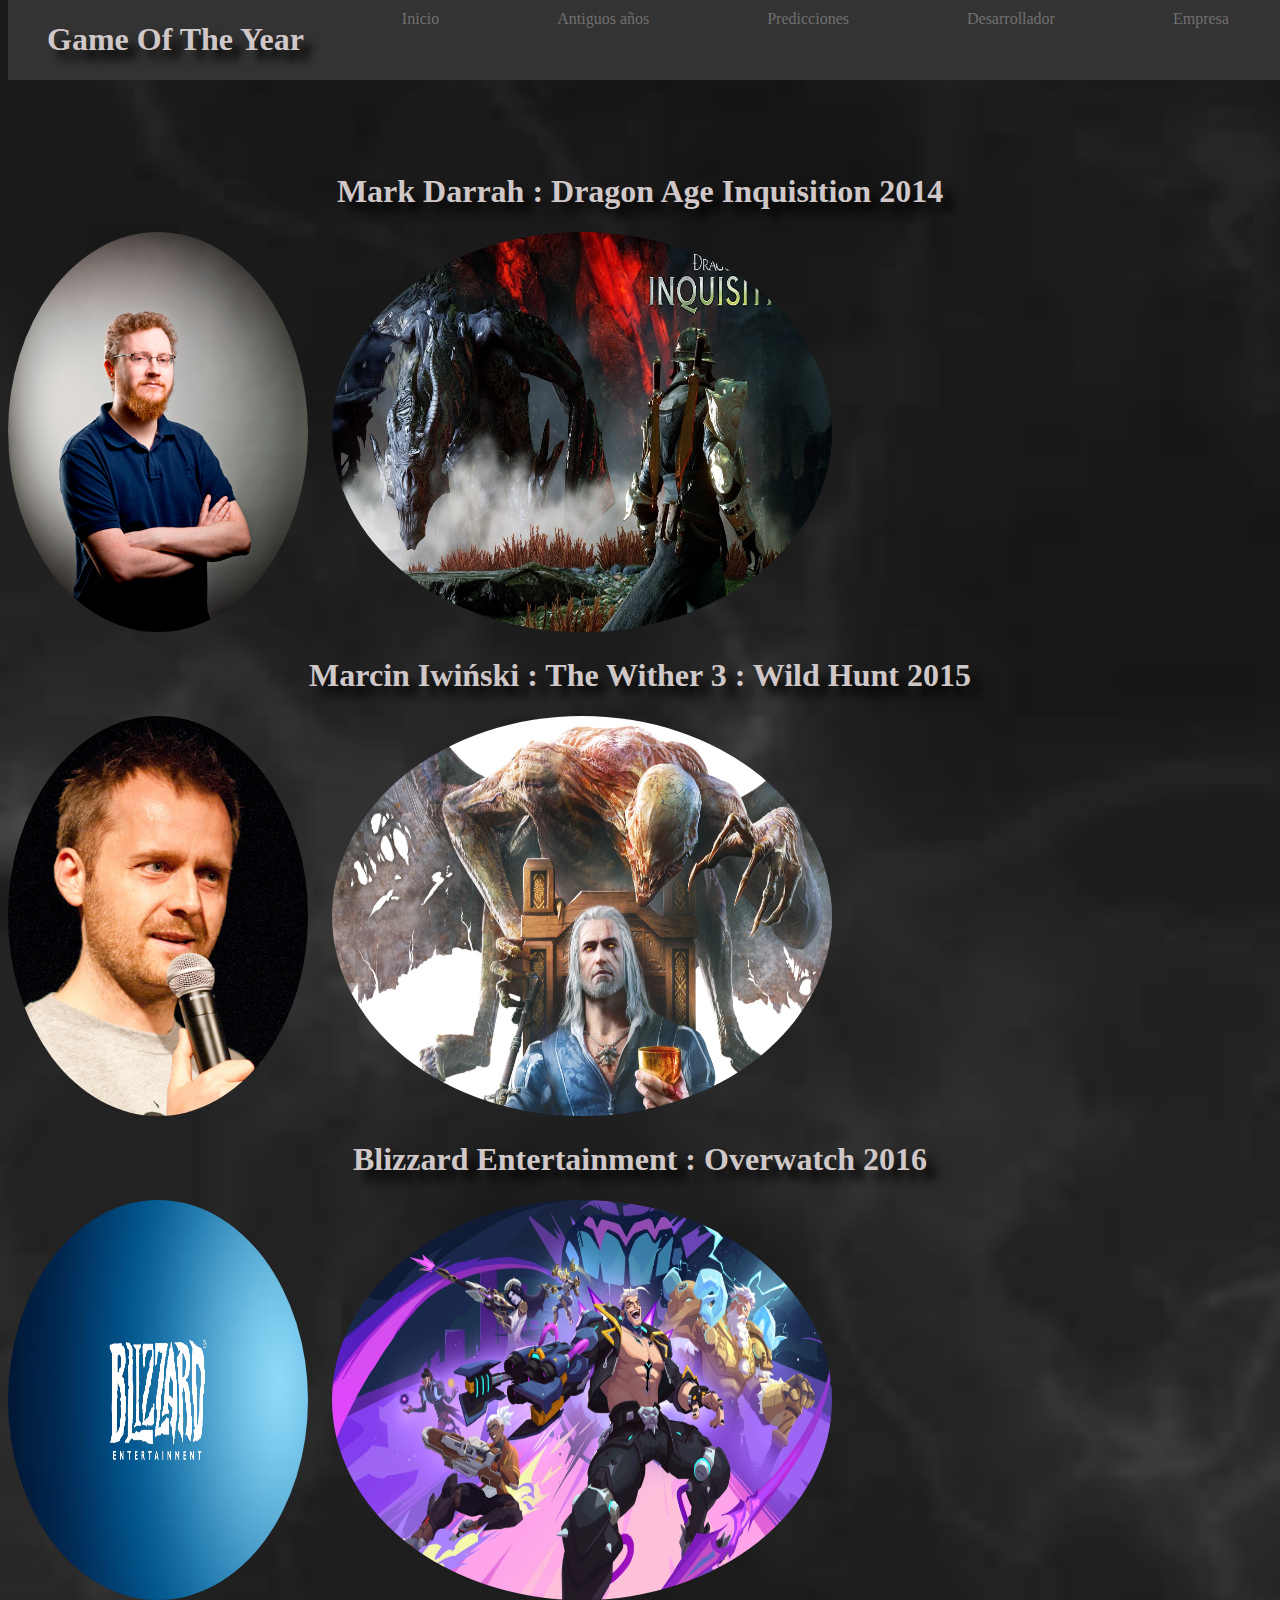
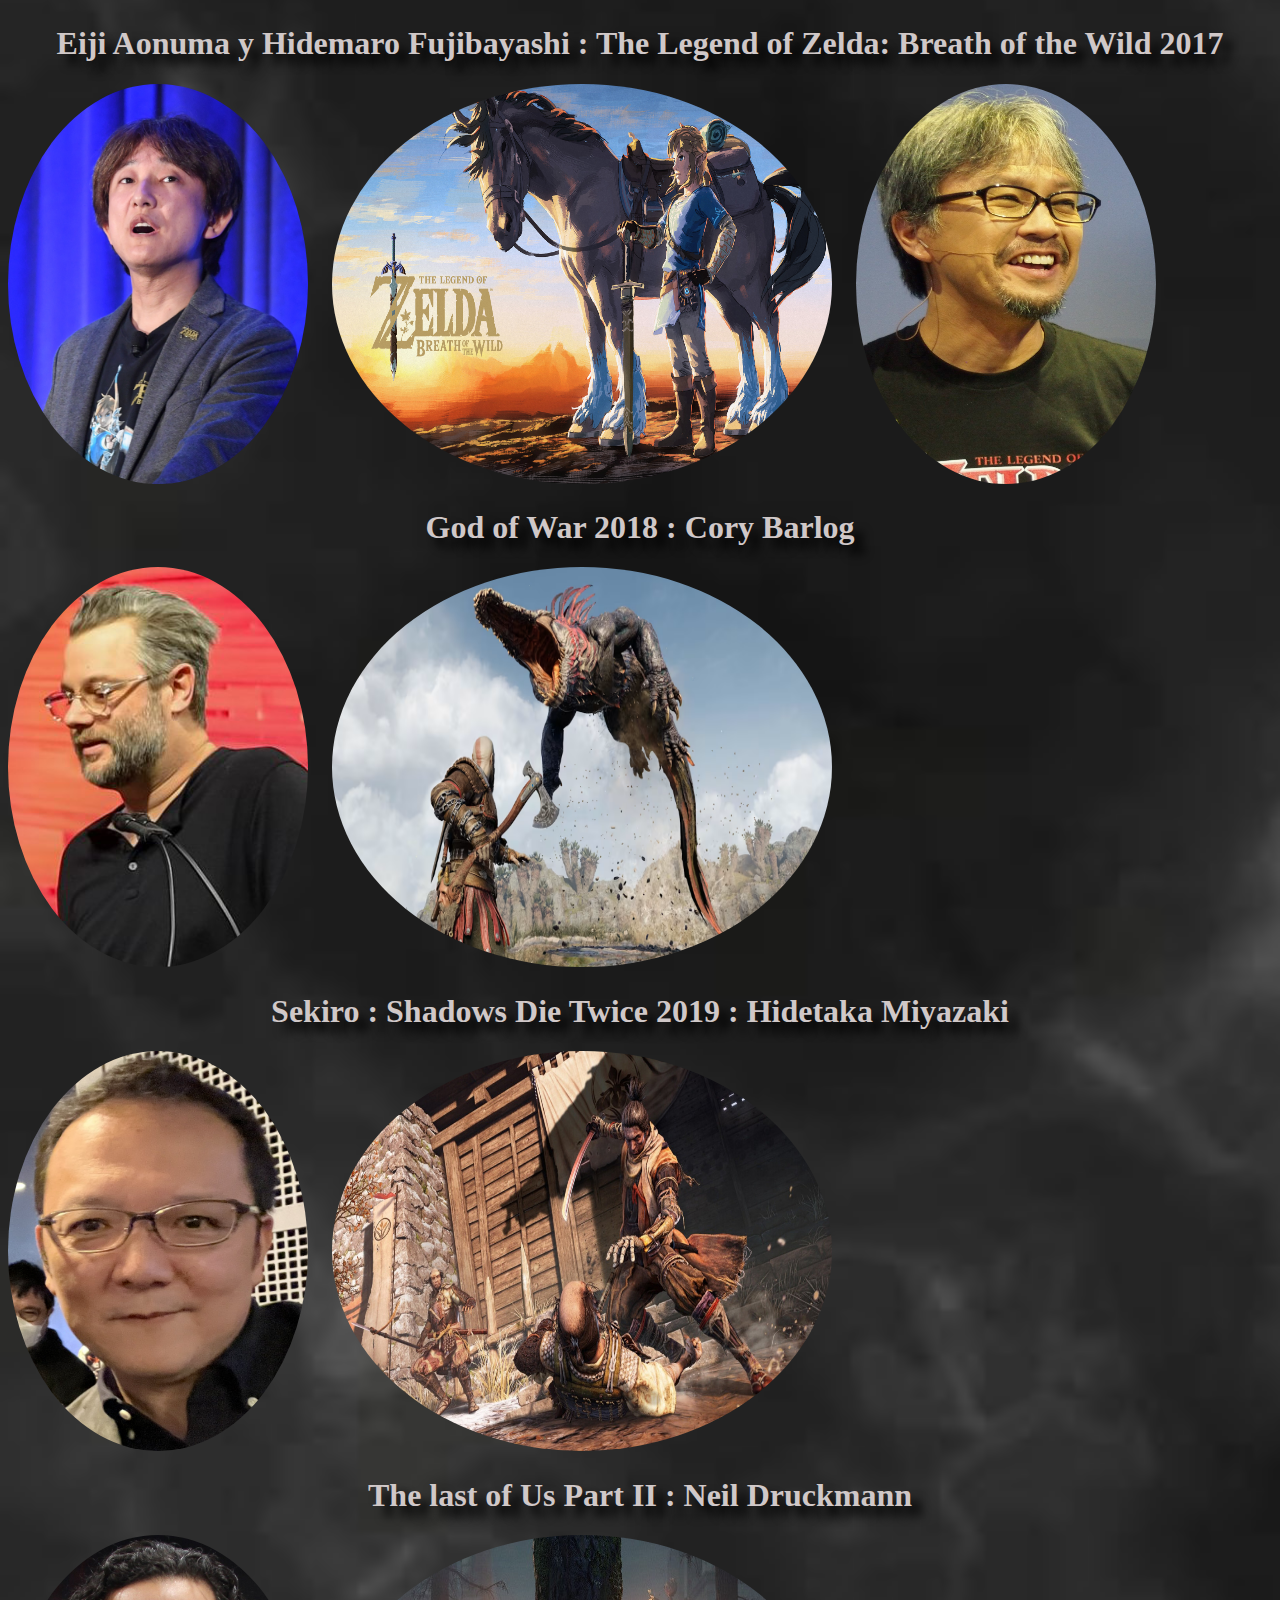
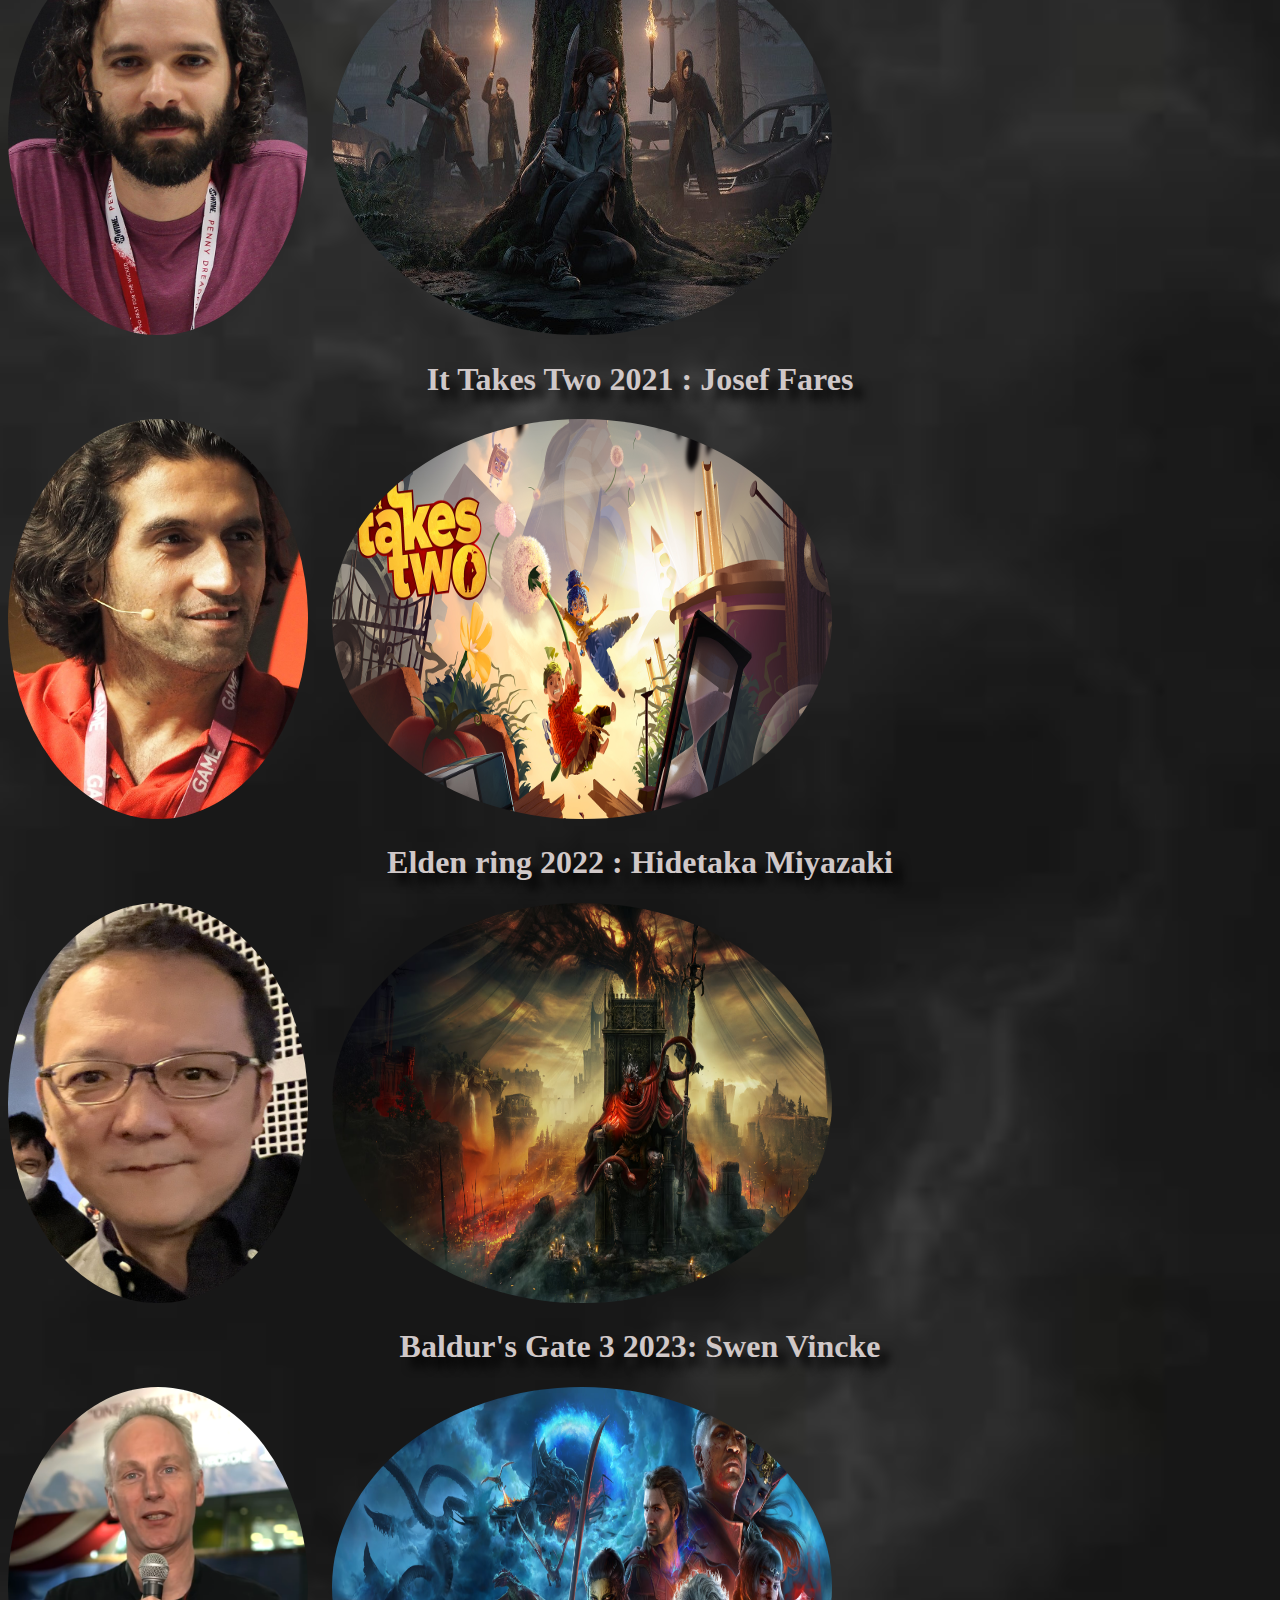
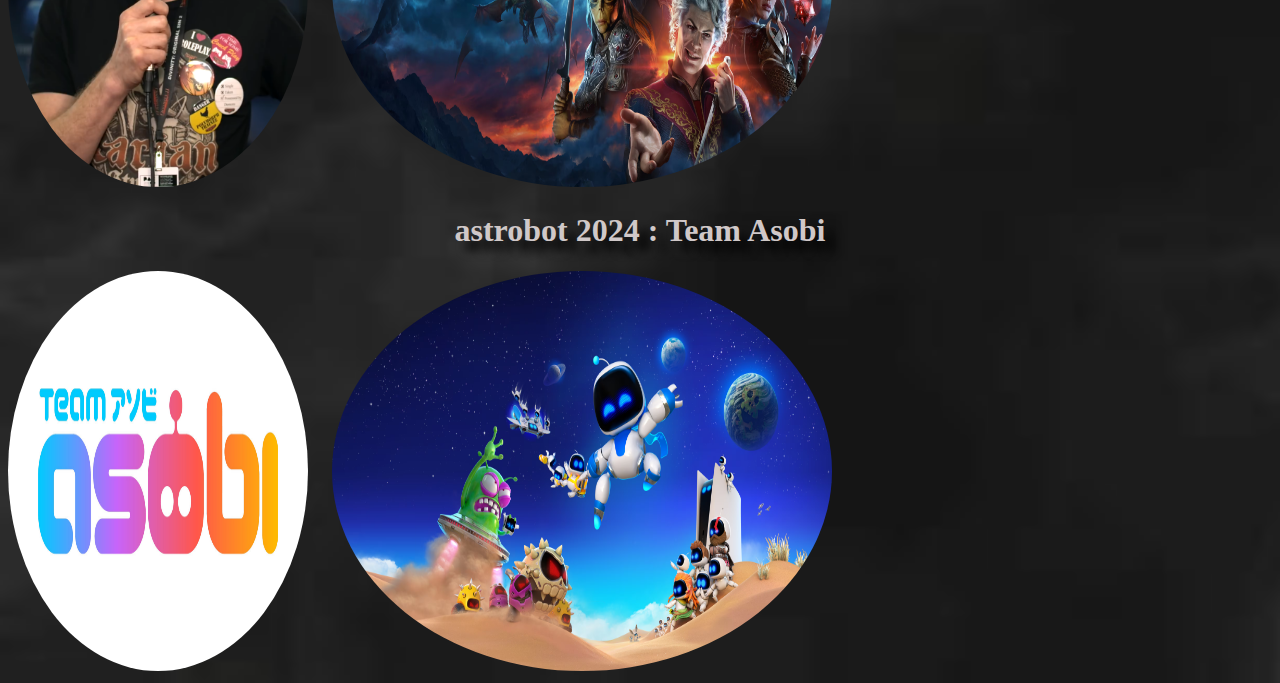
==== templates/desarrollador.html @ 952a41b5 "todo" ====
<!DOCTYPE html>
<html lang="en">
<head>
    <meta charset="UTF-8">
    <meta name="viewport" content="width=device-width, initial-scale=1.0">
    <link rel="stylesheet" href="../static/css/style.css">      

    <title>Predicciones</title>
</head>
<body style="background-image: url('../static/fotos/fondo4.jpg');">
    <nav>
        <ul>
            <h1>Game Of The Year</h1>
            <li><a href="http://127.0.0.1:8000">Inicio</a></li>
            <li><a href="http://127.0.0.1:8000/antiguosaños">Antiguos años</a></li>
            <li><a href="http://127.0.0.1:8000/predicciones">Predicciones</a></li>
            <li><a href="http://127.0.0.1:8000/desarrollador">Desarrollador</a></li>
            <li><a href="http://127.0.0.1:8000/empresas">Empresa</a></li>
        </ul>
    </nav>
    <br><br><br><br><br>

    
<br><br><br>
<div >
    <h1>Mark Darrah : Dragon Age Inquisition 2014</h1>
    <img src="../static/fotos/mark.png" alt="mark" width="300px" height="400px" display = "none">
    <img src="../static/fotos/dragon age.jpg" alt="dragon age" width="500px" height="400px" display = "none" >
</div>   

<div >
    <h1>Marcin Iwiński : The Wither 3 : Wild Hunt 2015  </h1>
    <img src="../static/fotos/Marcin_Iwiński.jpg" alt="mark" width="300px" height="400px" display = "none">
    <img src="../static/fotos/wither.webp" alt="dragon age" width="500px" height="400px" display = "none" >
</div>   

<div >
    <h1>Blizzard Entertainment : Overwatch 2016</h1>
    <img src="../static/fotos/blizz.avif" alt="mark" width="300px" height="400px" display = "none">
    <img src="../static/fotos/overw.webp" alt="dragon age" width="500px" height="400px" display = "none" >
</div>   

<div >
    <h1>Eiji Aonuma y Hidemaro Fujibayashi  : The Legend of Zelda: Breath of the Wild 2017 </h1>
    <img src="../static/fotos/hidemaro.jpg" alt="mark" width="300px" height="400px" display = "none">
    <img src="../static/fotos/zelda.jpg" alt="dragon age" width="500px" height="400px" display = "none" >
    <img src="../static/fotos/eiji.png" alt="mark" width="300px" height="400px" display = "none">
</div>   

<div >
    <h1>God of War 2018 : Cory Barlog</h1>
    <img src="../static/fotos/cory.jpg" alt="mark" width="300px" height="400px" display = "none">
    <img src="../static/fotos/2018.avif" alt="dragon age" width="500px" height="400px" display = "none" >
</div>

<div >
    <h1>Sekiro : Shadows Die Twice 2019 : Hidetaka Miyazaki</h1>
    <img src="../static/fotos/HIDETAKA.png" alt="mark" width="300px" height="400px" display = "none">
    <img src="../static/fotos/2019.jpeg" alt="dragon age" width="500px" height="400px" display = "none" >
</div>

<div >
    <h1>The last of Us Part II : Neil Druckmann</h1>
    <img src="../static/fotos/NEIL.jpg" alt="mark" width="300px" height="400px" display = "none">
    <img src="../static/fotos/2020.jpg" alt="dragon age" width="500px" height="400px" display = "none" >
</div>

<div >
    <h1>It Takes Two 2021 : Josef Fares </h1>
    <img src="../static/fotos/josef.jpg" alt="mark" width="300px" height="400px" display = "none">
    <img src="../static/fotos/2021.jpg" alt="dragon age" width="500px" height="400px" display = "none" >
</div>

<div >
    <h1>Elden ring 2022 : Hidetaka Miyazaki</h1>
    <img src="../static/fotos/HIDETAKA.png" alt="mark" width="300px" height="400px" display = "none">
    <img src="../static/fotos/2022.avif" alt="dragon age" width="500px" height="400px" display = "none" >
</div>

<div >
    <h1>Baldur's Gate 3 2023: Swen Vincke</h1>
    <img src="../static/fotos/SWIN.png" alt="mark" width="300px" height="400px" display = "none">
    <img src="../static/fotos/2023.avif" alt="dragon age" width="500px" height="400px" display = "none" >
</div>  

<div >
    <h1>astrobot 2024 : Team Asobi</h1>
    <img src="../static/fotos/asobi.jpg" alt="mark" width="300px" height="400px" display = "none">
    <img src="../static/fotos/astrobot2.avif" alt="dragon age" width="500px" height="400px" display = "none" >
</div> 





</body>
</html>
---- static/css/style.css ----
body{
    background-color: grey;
    background-size: cover;
}

  h1 {
    color: rgb(208, 200, 200);
    text-align: center;
    text-shadow: 10px 10px 10px #000000;
  }
  
  p {
    font-family: verdana;
    font-size: 20px;
    color : #ffffff;
    padding-left: 7 00px;
    padding-right: 100px;
    text-align: justify;
 }
 a:link, a:visited {
    /* background-color: rgb(255, 255, 255); */
    color: rgb(114, 111, 112);
    /* border: 2px solid rgb(16, 21, 16); */
    padding: 10px 20px;
    text-align: center;
    text-decoration: none;
    display: inline-block;
  }
  a:hover, a:active {
    background-color: rgb(176, 176, 176);
    color: rgb(55, 36, 36);
  }

  h2 {
    color: rgb(255, 253, 253);
    text-decoration: none;
    text-shadow: 2px 2px 4px #000000;
    text-align: center;
  }

  img {
    /* float: left; */
    margin-right: 20px;
    border-radius: 50%; 
  }
  .container {
      display: flex;
      align-items: center;
      margin-bottom: 20px;
  }
  .container img {
      margin-right: 20px;
  }
  ul {list-style-type: none; 
    margin: 0; 
    padding: 0; 
    overflow: hidden; 
    background-color: #333; 
    position: fixed; 
    top: 0; 
    width: 100%; display: 
    flex; justify-content: space-around; 
  }

  .container {
    display: flex;
    align-items: center;
    margin-bottom: 20px;
}
.container img {
    margin-right: 200px;
}
.container p {
    max-width: 600px;
}

button {
  padding: 10px 20px;
   margin: 5px;
    background-color: #000000bb; 
    color: white; 
    border: none; 
    border-radius: 5px; 
    cursor: pointer;
}
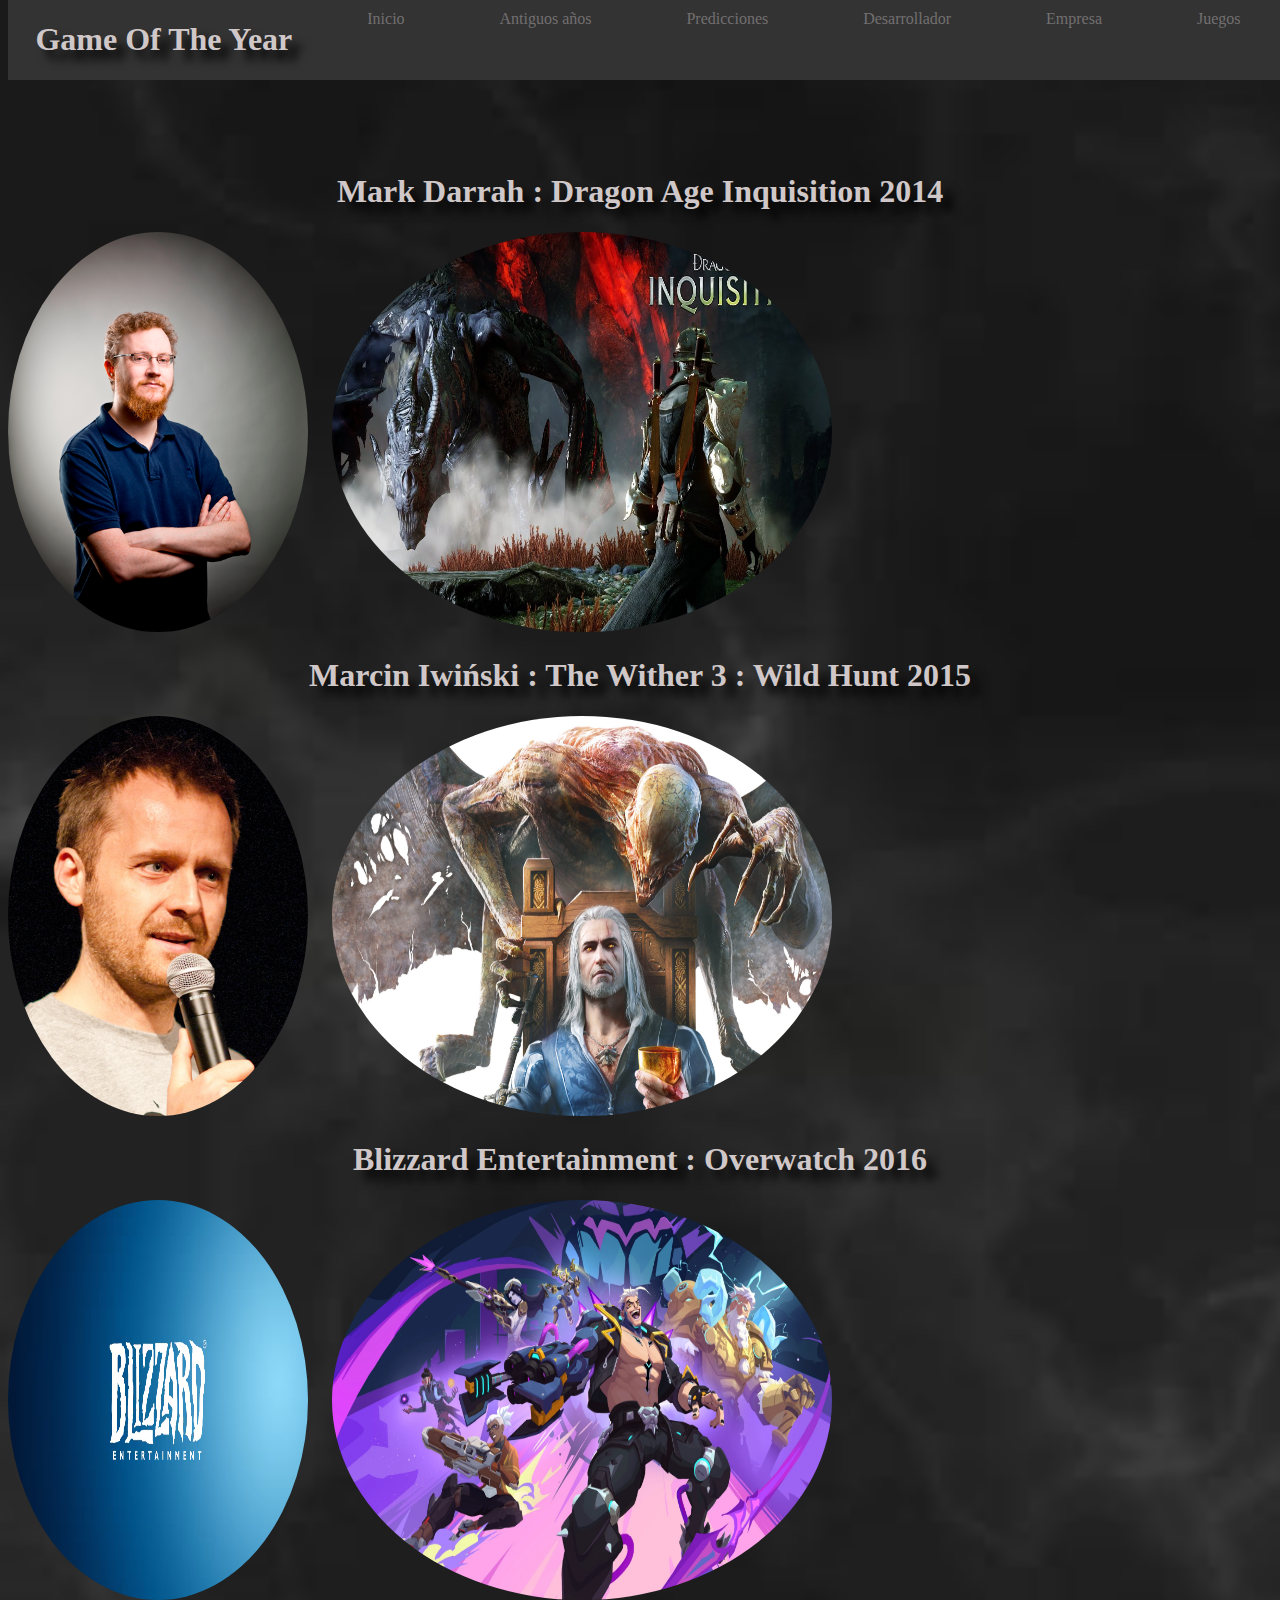
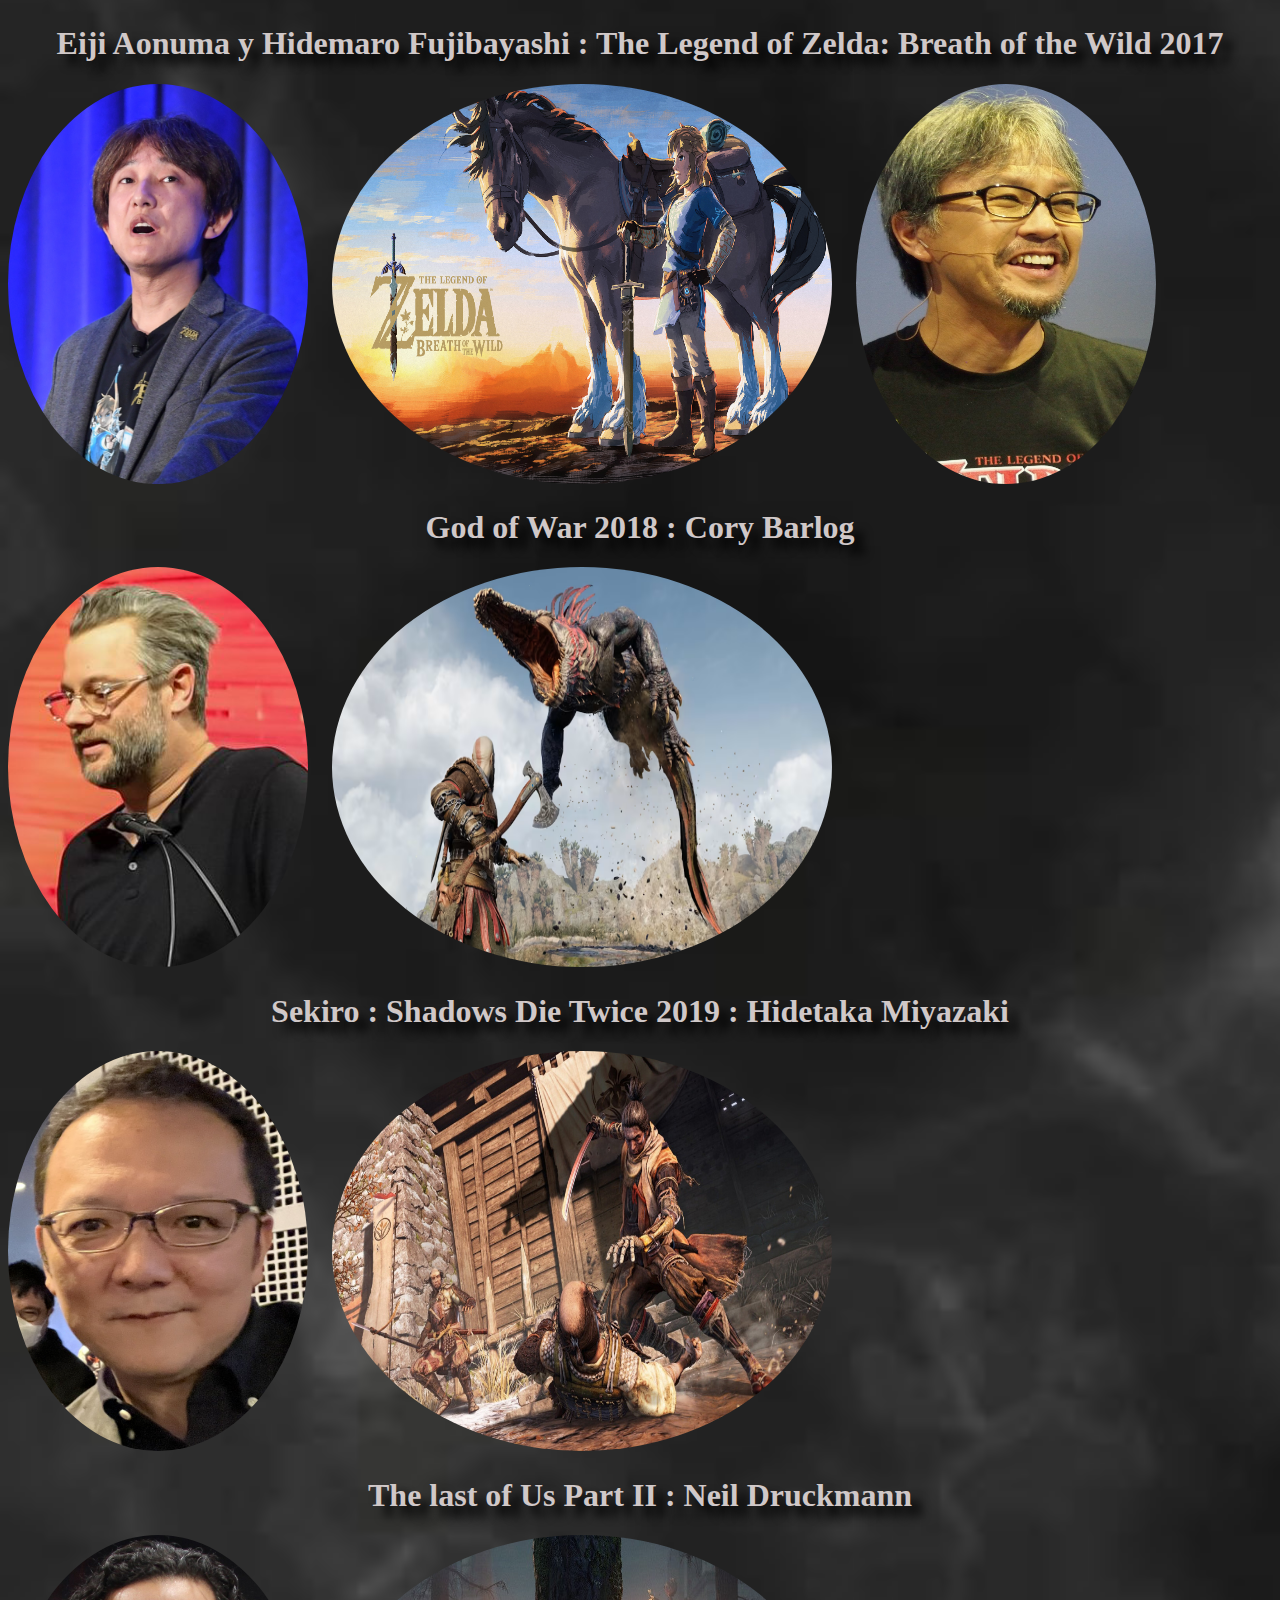
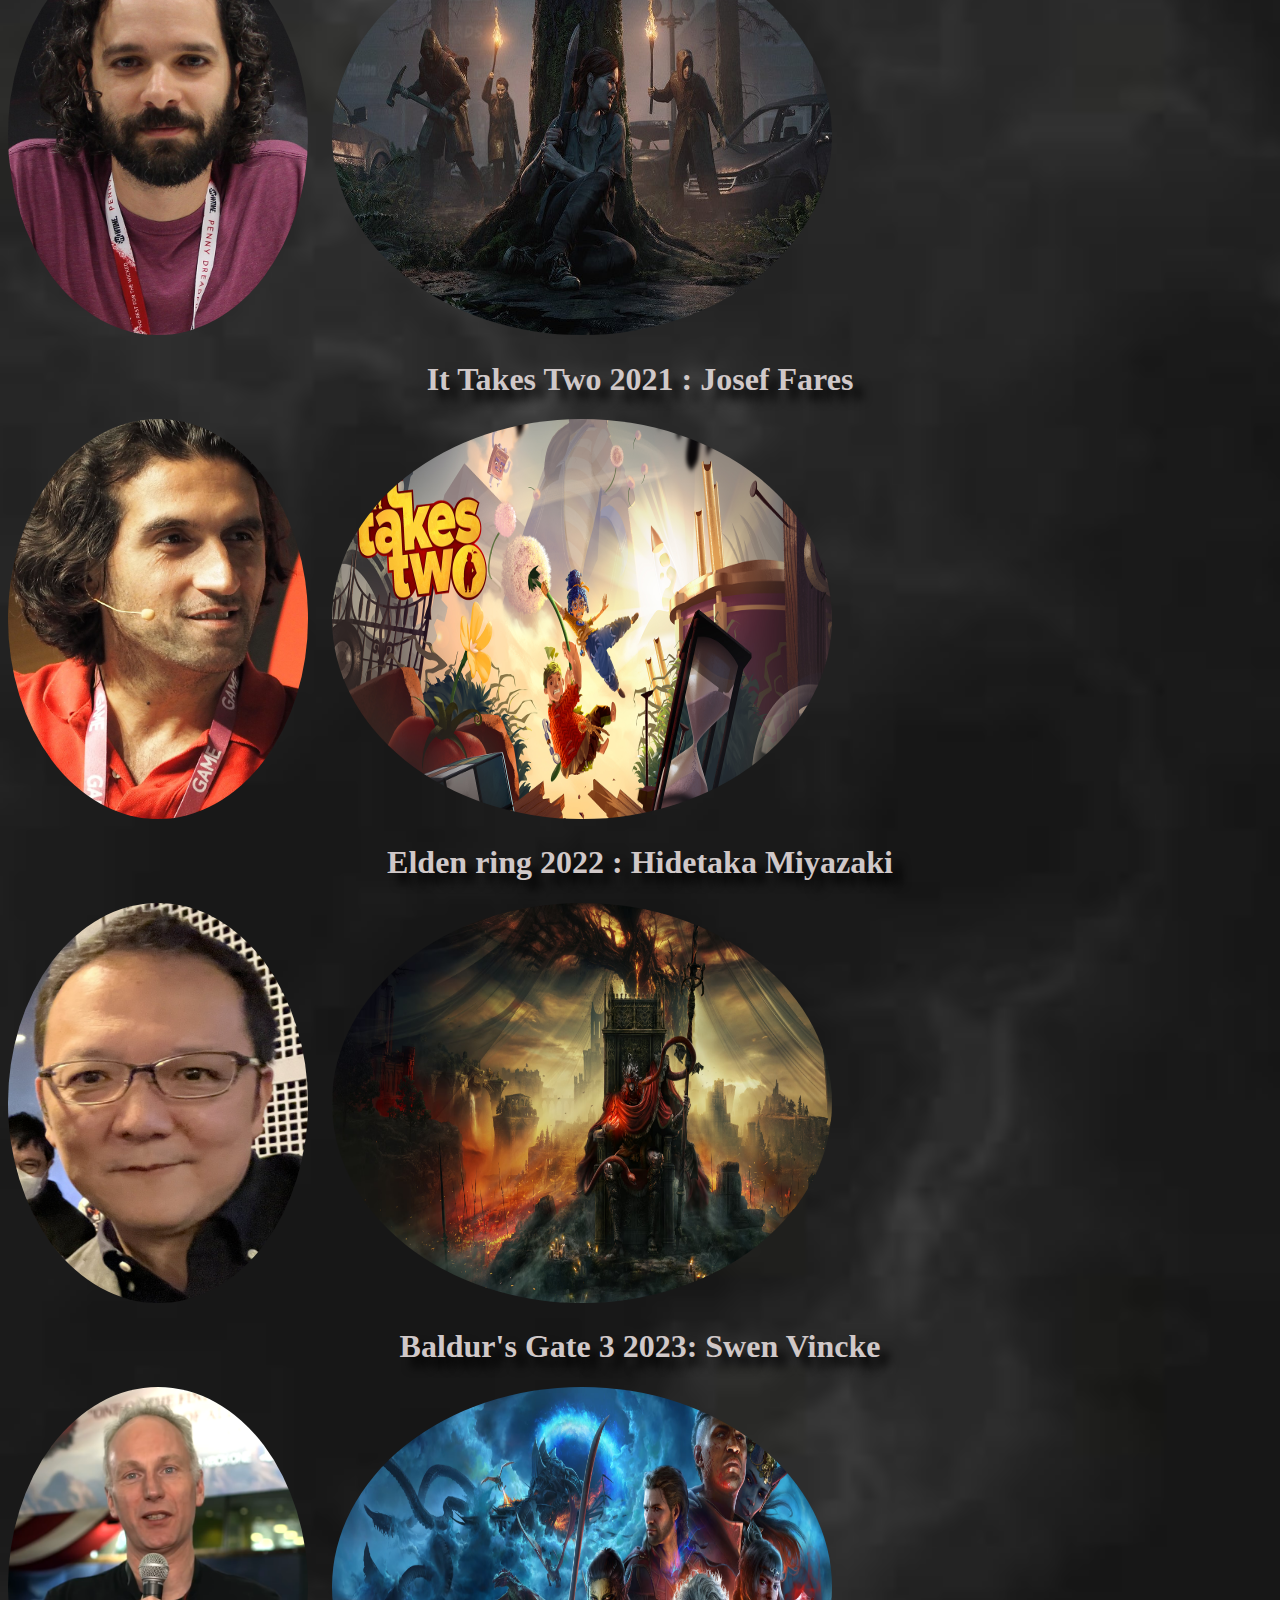
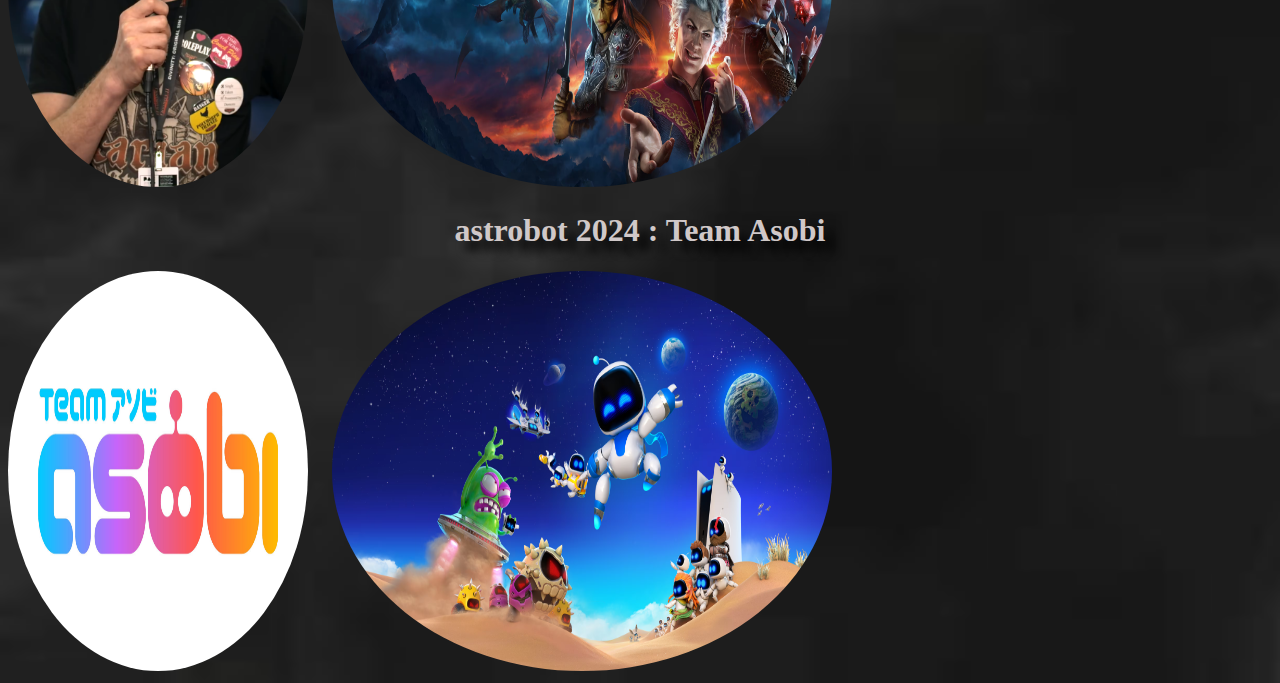
==== commit a42d95dd: "plan2" ====
--- a/templates/desarrollador.html
+++ b/templates/desarrollador.html
@@ -16,6 +16,8 @@
             <li><a href="http://127.0.0.1:8000/predicciones">Predicciones</a></li>
             <li><a href="http://127.0.0.1:8000/desarrollador">Desarrollador</a></li>
             <li><a href="http://127.0.0.1:8000/empresas">Empresa</a></li>
+            <li><a href="http://127.0.0.1:8000/juegos">Juegos</a></li>
+            
         </ul>
     </nav>
     <br><br><br><br><br>
--- a/static/css/style.css
+++ b/static/css/style.css
@@ -1,7 +1,7 @@
-body{
-    background-color: grey;
-    background-size: cover;
-}
+  body {
+      background-color: grey;
+      background-size: cover;
+  }
 
   h1 {
     color: rgb(208, 200, 200);
@@ -62,7 +62,7 @@
     flex; justify-content: space-around; 
   }
 
-  .container {
+.container {
     display: flex;
     align-items: center;
     margin-bottom: 20px;
